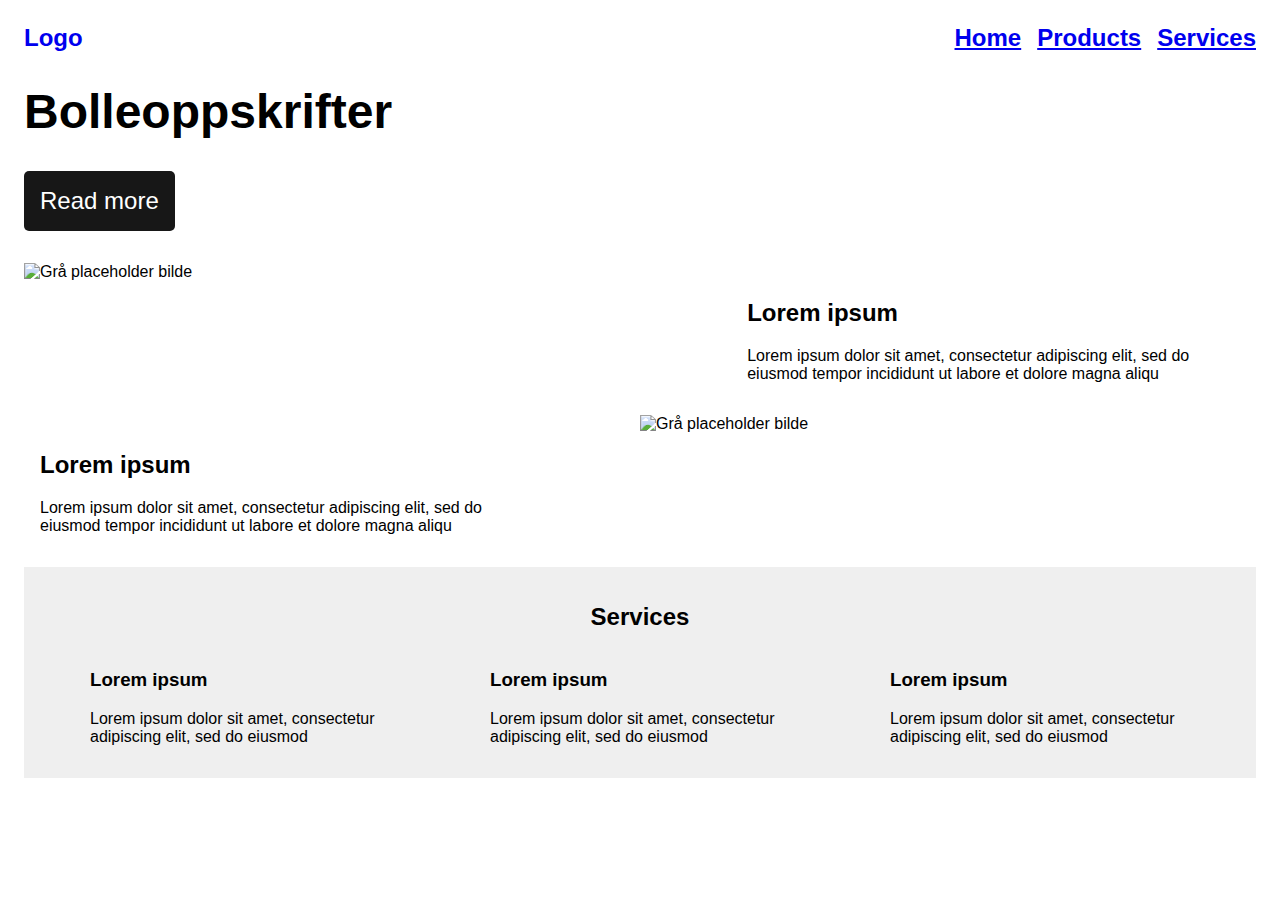
==== index.html @ d3644cf3 "start" ====
<!DOCTYPE html>
<html lang="en">
<head>
    <meta charset="UTF-8">
    <meta name="viewport" content="width=device-width, initial-scale=1.0">
    <!-- Inkluderer en stilark for normalisering for å sikre at nettstedet ser likt ut på alle nettlesere -->
    <link rel="stylesheet" href="https://necolas.github.io/normalize.css/8.0.1/normalize.css" type="text/css">
    <!-- Inkluderer ikon-stiler for ikoner fra FontAwesome -->
    <link href="css/font/css/fontawesome.css" rel="stylesheet">
    <link href="css/font/css/brands.css" rel="stylesheet">
    <link href="css/font/css/solid.css" rel="stylesheet">
    <!-- Inkluderer nettstedets egen stilark -->
    <link rel="stylesheet" href="css/style.css" type="text/css">
    <title>Bolleoppskrifter</title>
</head>
<body>
    <!-- Hovedbeholderen for nettstedet -->
    <div id="grid-container">
        <header>
            <nav>
                <a href="#" id="logo">Logo</a>
                <div>
                    <!-- Ikon for søkefunksjonen -->
                    <i class="fa-solid fa-magnifying-glass"></i>
                    <!-- Ikon for navigasjonsmenyen på små skjermer -->
                    <i id="ham" class="fa-solid fa-bars"></i>
                </div>
                <ul class="navbar">
                    <!-- Navigasjonsmeny med lenker -->
                    <li><a href="#">Home</a></li>
                    <li><a href="products.html">Products</a></li>
                    <li><a href="#services">Services</a></li>
                </ul>
            </nav>
            
            <section>
                <h1>Bolleoppskrifter</h1>
                <!-- Knapp for å lese mer (for eksempel om bolleoppskrifter) -->
                <a href="#" class="black-btn">Read more</a>
            </section>
        </header>
        <main>
            <!-- Seksjon 1 med en overskrift og en beskrivelse -->
            <section class="flex-section">
                <img src="https://placehold.co/600x400" alt="Grå placeholder bilde">
                <section>
                    <h2>Lorem ipsum</h2>
                    <p>Lorem ipsum dolor sit amet, consectetur adipiscing elit, sed do eiusmod tempor incididunt ut labore et dolore magna aliqu</p>
                </section>    
            </section>
            <!-- Seksjon 2 med en overskrift og en beskrivelse (denne er høyrejustert) -->
            <section class="flex-section right">
                <img src="https://placehold.co/600x400" alt="Grå placeholder bilde">
                <section>
                    <h2>Lorem ipsum</h2>
                    <p>Lorem ipsum dolor sit amet, consectetur adipiscing elit, sed do eiusmod tempor incididunt ut labore et dolore magna aliqu</p>
                </section>
            </section>
            <!-- Seksjon 3 for tjenester med flere artikler -->
            <section id="services">
                <h2>Services</h2>
                <article>
                    <h3>Lorem ipsum</h3>
                    <p>Lorem ipsum dolor sit amet, consectetur adipiscing elit, sed do eiusmod</p>
                </article>
                <article>
                    <h3>Lorem ipsum</h3>
                    <p>Lorem ipsum dolor sit amet, consectetur adipiscing elit, sed do eiusmod</p>
                </article>
                <article>
                    <h3>Lorem ipsum</h3>
                    <p>Lorem ipsum dolor sit amet, consectetur adipiscing elit, sed do eiusmod</p>
                </article>
            </section>
        </main>
        <footer>
        </footer>
    </div>
</body>
</html>
---- css/style.css ----
/* Setter standard skrifttype for hele nettsiden */
body {
    font-family: Arial, Helvetica, sans-serif;
}

/* Definerer et grid-container som inneholder header, main og footer */
#grid-container {
    display: grid;
    grid-template-areas: "header" "main" "footer";
}

/* Legger til litt padding til header, main og footer for mellomrom */
header, main, footer {
    padding: 1rem;
}

/* Styler header-seksjonen */
header {
    font-size: 1.5rem;
    font-weight: 600;
    grid-area: header;
}

/* Gjør navigasjonselementene i header til flexbokser som er justert mellomrom og til høyre */
header nav {
    display: flex;
    justify-content: space-between;
    position: relative;
}

/* Gjør logo-lenken uten understrek */
#logo {
    text-decoration: none;
}

/* Skjuler standard navigasjonsmeny */
.navbar {
    display: none;
}

/* Styler responsiv navigasjonsmeny */
.responsive {
    display: flex;
    flex-direction: column;
    position: absolute;
    background-color: #242424;
    margin: 0;
    padding: 0;
    top: 40px;
    width: 100%;
    list-style: none;
}

.responsive a {
    color: #fff;
    display: inline-block;
    padding: 1rem;
    text-decoration: none;
}

/* Styler en svart knapp */
.black-btn {
    display: inline-block;
    padding: 1rem;
    text-decoration: none;
    background-color: #171717;
    color: #fff;
    border-radius: 5px;
    font-weight: 400;
}

/* Styler main-seksjonen i gridet */
main {
    grid-area: main;
}

/* Setter bredden til bilder inni main-seksjonen til 100% */
main section img {
    width: 100%;
}

/* Styler footer-seksjonen i gridet */
footer {
    grid-area: footer;
}

/* Styler tjeneste-seksjonen med flexbokser og bakgrunnsfarge */
#services {
    display: flex;
    flex-direction: row;
    flex-wrap: wrap;
    background-color: #efefef;
    padding: 1rem;
    justify-content: space-around;
}

#services h2 {
    width: 100%;
    text-align: center;
}

#services article {
    max-width: 300px;
    width: 100%;
    min-width: 200px;
}

/* Mediestørrelsesregel for skjermer som er bredere enn 600px */
@media only screen and (min-width: 600px) {
    /* Endrer grid-malen for bredere skjermer */
    #grid-container {
        grid-template-areas: "header header header" "main main main" "footer footer footer";
    }

    /* Viser den skjulte navigasjonsmenyen og skjuler menyikoner */
    .navbar {
        display: flex;
        flex-direction: row;
        gap: 1rem;
        list-style: none;
        margin: 0;
    }

    /* Skjuler menyikoner i header */
    #ham, .fa-magnifying-glass {
        display: none;
    }

    /* Gjør flex-seksjoner som viser bilder og tekst ved siden av hverandre med mellomrom */
    .flex-section {
        display: flex;
        flex-direction: row;
        justify-content: space-between;
    }

    /* Reduserer bildenes bredde til 50% i flex-seksjoner */
    .flex-section img {
        width: 50%;
    }

    /* Legger til litt mellomrom og justering i flex-seksjoner */
    .flex-section section {
        padding: 1rem;
        width: 40%;
        align-self: center;
    }

    /* Endrer rekkefølgen av bilde og tekst i høyrejusterte seksjoner */
    .right img {
        order: 1;
    }
}
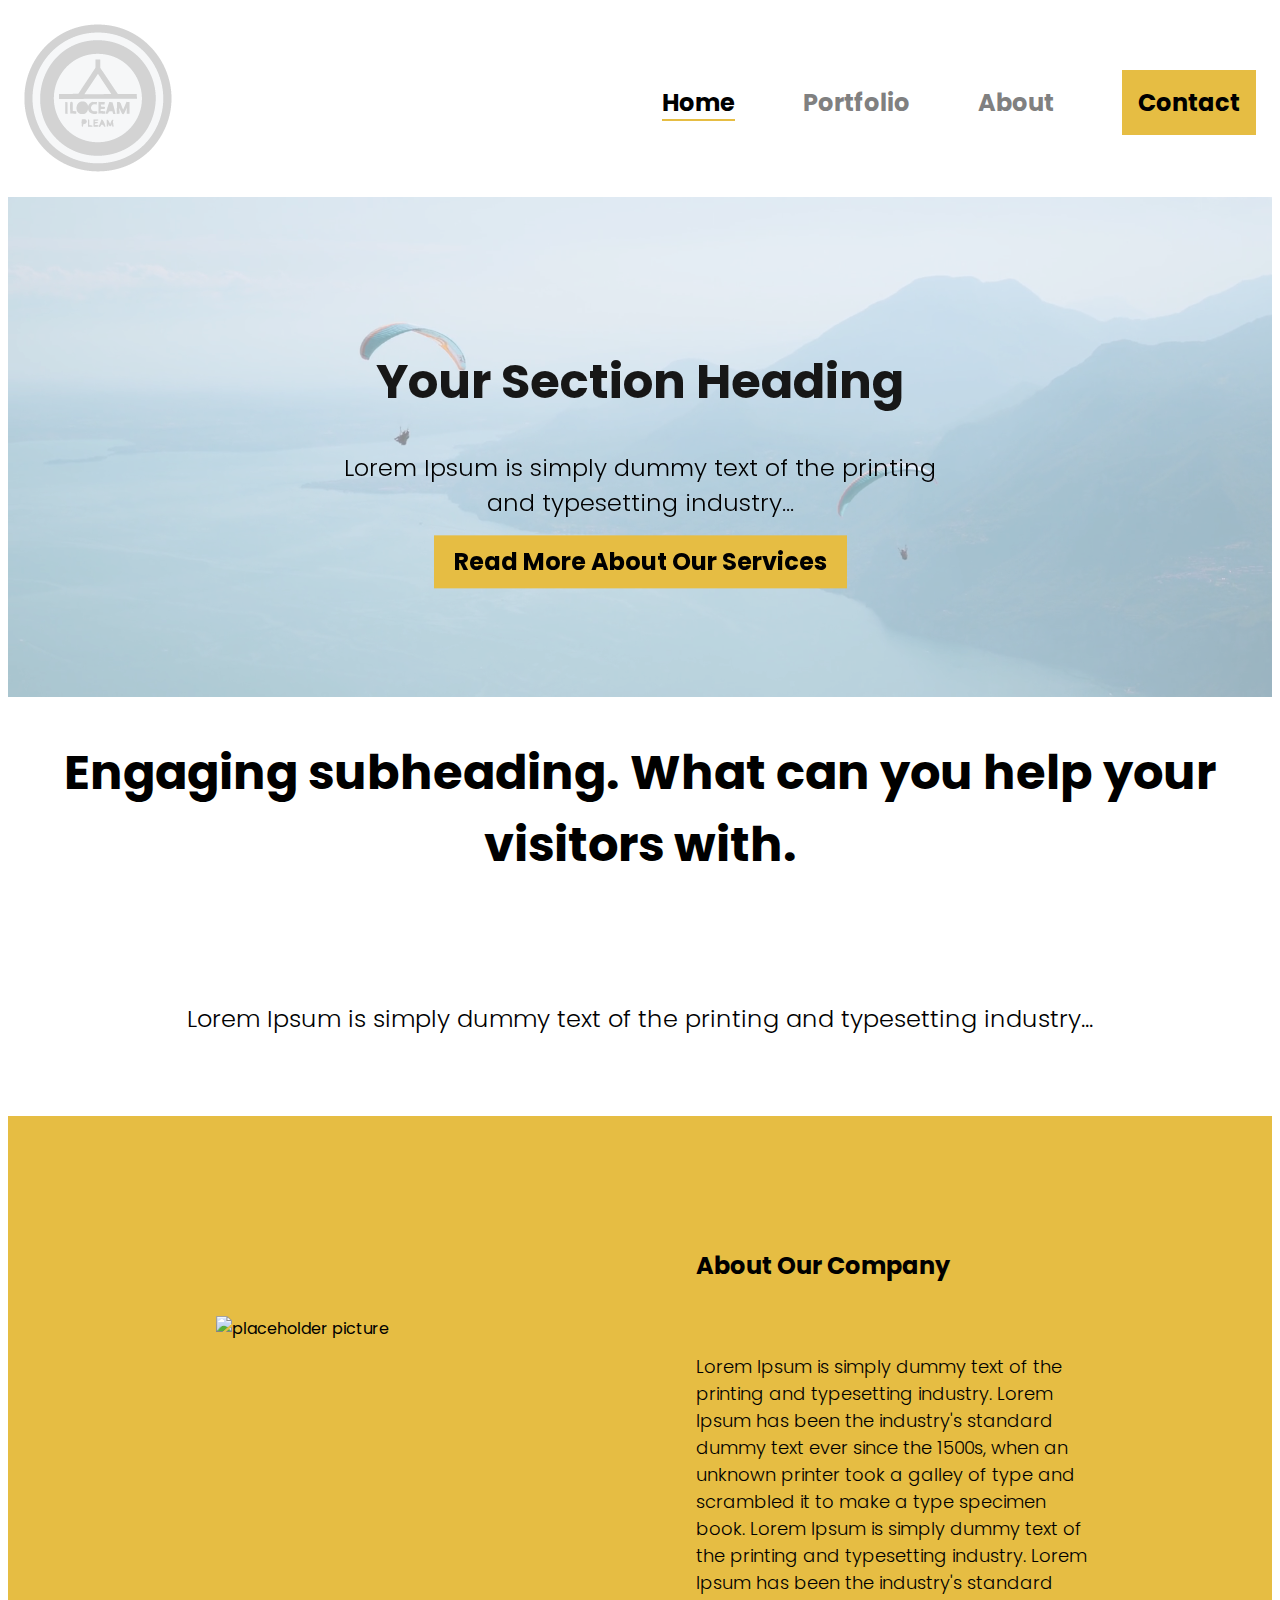
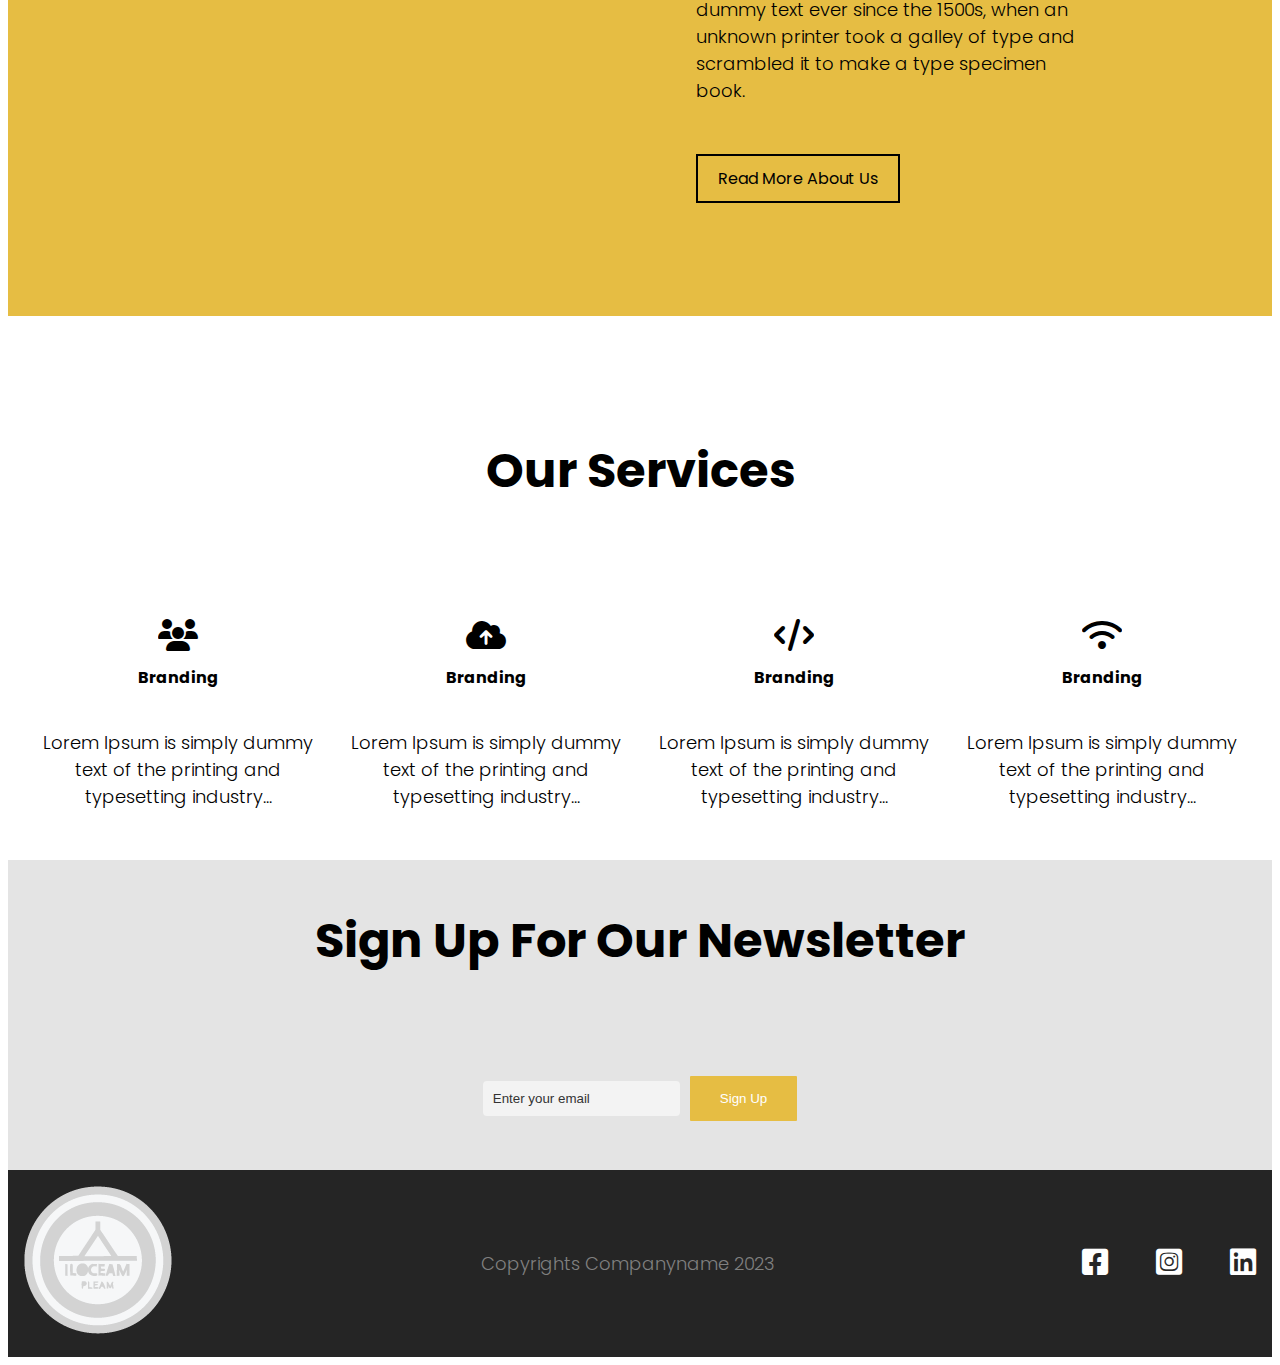
==== commit d7dbdb1b: "Ferdig" ====
--- a/index.html
+++ b/index.html
@@ -1,80 +1,145 @@
 <!DOCTYPE html>
 <html lang="en">
-<head>
-    <meta charset="UTF-8">
-    <meta name="viewport" content="width=device-width, initial-scale=1.0">
-    <!-- Inkluderer en stilark for normalisering for å sikre at nettstedet ser likt ut på alle nettlesere -->
-    <link rel="stylesheet" href="https://necolas.github.io/normalize.css/8.0.1/normalize.css" type="text/css">
-    <!-- Inkluderer ikon-stiler for ikoner fra FontAwesome -->
-    <link href="css/font/css/fontawesome.css" rel="stylesheet">
-    <link href="css/font/css/brands.css" rel="stylesheet">
-    <link href="css/font/css/solid.css" rel="stylesheet">
-    <!-- Inkluderer nettstedets egen stilark -->
-    <link rel="stylesheet" href="css/style.css" type="text/css">
-    <title>Bolleoppskrifter</title>
-</head>
+    <head>
+        <meta charset="UTF-8">
+        <meta name="viewport" content="width=device-width, initial-scale=1.0">
+        <meta property="og:title" content="Company Home" />
+        <meta property="og:type" content="website" />
+        <meta property="og:image" content="https://placehold.co/400x400" />
+        <meta property="og:description" content="Home site for Company" />
+        <meta name="description" content="This is the home site for the company">
+        <link rel="stylesheet" href="https://fonts.googleapis.com/css?family=Poppins">
+        <link rel="stylesheet" href="https://necolas.github.io/normalize.css/8.0.1/normalize.css" type="text/css">
+        <link rel="icon" type="image/x-icon" href="img/boom.png">
+        <link href="css/font/fontawesome-free-6.4.2-web/css/fontawesome.css" rel="stylesheet">
+        <link href="css/font/fontawesome-free-6.4.2-web/css/brands.css" rel="stylesheet">
+        <link href="css/font/fontawesome-free-6.4.2-web/css/solid.css" rel="stylesheet">
+        <link rel="stylesheet" href="css/style.css" type="text/css">
+        <title>Company Home</title>
+    </head>
 <body>
-    <!-- Hovedbeholderen for nettstedet -->
-    <div id="grid-container">
-        <header>
+    <div itemscope itemtype="http://schema.org/Organization" id="grid-container">
+        <!--Microdata-->
+        <meta itemprop="name" content="Company Name">
+        <link itemprop="url" href="index.html">
+        <header id="top">
             <nav>
-                <a href="#" id="logo">Logo</a>
-                <div>
-                    <!-- Ikon for søkefunksjonen -->
-                    <i class="fa-solid fa-magnifying-glass"></i>
-                    <!-- Ikon for navigasjonsmenyen på små skjermer -->
-                    <i id="ham" class="fa-solid fa-bars"></i>
-                </div>
+                <!--Dette er innhold, ikke pynt-->
+                <a href="index.html" class="logo" itemprop="logo" title="Company Logo"><img src="img/logo1.png" alt="Company Logo"></a>
                 <ul class="navbar">
-                    <!-- Navigasjonsmeny med lenker -->
-                    <li><a href="#">Home</a></li>
-                    <li><a href="products.html">Products</a></li>
-                    <li><a href="#services">Services</a></li>
+                    <li class="selected"><a href="index.html">Home</a></li>
+                    <li><a href="products.html">Portfolio</a></li>
+                    <li><a href="about.html">About</a></li>
+                    <li class="contact"><a href="about.html#contact-container">Contact</a></li>
                 </ul>
             </nav>
-            
-            <section>
-                <h1>Bolleoppskrifter</h1>
-                <!-- Knapp for å lese mer (for eksempel om bolleoppskrifter) -->
-                <a href="#" class="black-btn">Read more</a>
+            <!-- Hovedbeholderen for nettstedet -->
+            <div title="video section" tabindex="0" class="video-section">
+                <video autoplay loop muted>
+                    <source src="img/mountains.mp4" type="video/mp4">
+                    Your browser does not support HTML5 video.
+                </video>
+                <div class="section-content">
+                    <!--Dette er innhold, ikke pynt-->
+                    <h1 tabindex="0">Your Section Heading</h1>
+                    <p tabindex="0">Lorem Ipsum is simply dummy text of the printing and typesetting industry...</p>
+                    <a href="#brandingsection" class="read-more-button" title="Read more about our services">Read More About Our Services</a>
+                </div>
+            </div>
+            <section title="video section" tabindex="0" class="video-sectionmobile">
+                <!-- Bildet fra https://wallpaperswide.com/apple_iphone_13-wallpapers.html -->
+                <img tabindex="0" src="img/apple_iphone_13-wallpaper-3440x1440.jpg" alt="iphone photo">
+                <section class="section-content">
+                    <!--Dette er innhold, ikke pynt-->
+                    <h1 tabindex="0">Your Section Heading</h1>
+                    <p tabindex="0">Lorem Ipsum is simply dummy text of the printing and typesetting industry...</p>
+                    <a href="#brandingsection" class="read-more-button" title="Read more about our services">Read More About Our Services</a>
+                </section>
             </section>
         </header>
         <main>
-            <!-- Seksjon 1 med en overskrift og en beskrivelse -->
-            <section class="flex-section">
-                <img src="https://placehold.co/600x400" alt="Grå placeholder bilde">
-                <section>
-                    <h2>Lorem ipsum</h2>
-                    <p>Lorem ipsum dolor sit amet, consectetur adipiscing elit, sed do eiusmod tempor incididunt ut labore et dolore magna aliqu</p>
-                </section>    
-            </section>
-            <!-- Seksjon 2 med en overskrift og en beskrivelse (denne er høyrejustert) -->
-            <section class="flex-section right">
-                <img src="https://placehold.co/600x400" alt="Grå placeholder bilde">
-                <section>
-                    <h2>Lorem ipsum</h2>
-                    <p>Lorem ipsum dolor sit amet, consectetur adipiscing elit, sed do eiusmod tempor incididunt ut labore et dolore magna aliqu</p>
-                </section>
-            </section>
-            <!-- Seksjon 3 for tjenester med flere artikler -->
-            <section id="services">
-                <h2>Services</h2>
-                <article>
-                    <h3>Lorem ipsum</h3>
-                    <p>Lorem ipsum dolor sit amet, consectetur adipiscing elit, sed do eiusmod</p>
-                </article>
-                <article>
-                    <h3>Lorem ipsum</h3>
-                    <p>Lorem ipsum dolor sit amet, consectetur adipiscing elit, sed do eiusmod</p>
-                </article>
-                <article>
-                    <h3>Lorem ipsum</h3>
-                    <p>Lorem ipsum dolor sit amet, consectetur adipiscing elit, sed do eiusmod</p>
+            <section class="h2">    
+                <article class="h2">
+                    <!--Dette er innhold, ikke pynt-->
+                    <h2 tabindex="0">Engaging subheading. What can you help your visitors with.</h2>
+                    <p tabindex="0">Lorem Ipsum is simply dummy text of the printing and typesetting industry...</p> 
                 </article>
             </section>
+            <section class="about">
+                <!--Dette er innhold, ikke pynt-->
+                <img tabindex="0" class="imageplaceholder" height="400" width="400" src="https://placehold.co/400x400" alt="placeholder picture">
+                <article class="about-text">
+                    <h2 tabindex="0">About Our Company</h2>
+                    <p tabindex="0">Lorem Ipsum is simply dummy text of the printing and typesetting industry. Lorem Ipsum has been the industry's standard dummy text ever since the 1500s, when an unknown printer took a galley of type and scrambled it to make a type specimen book. Lorem Ipsum is simply dummy text of the printing and typesetting industry. Lorem Ipsum has been the industry's standard dummy text ever since the 1500s, when an unknown printer took a galley of type and scrambled it to make a type specimen book.</p>
+                    <a href="about.html#contact-container" class="outline-button" title="Read more about us">Read More About Us</a>
+                </article>
+            </section>
+            <!--Dette er innhold, ikke pynt-->
+            <h2 id="our-services" tabindex="0">Our Services</h2>
+            <section id="brandingsection">
+                <article class="branding2">
+                    <!--Dette er innhold, ikke pynt-->
+                    <i id="icon1" class="fa-solid fa-users"></i>
+                    <h4 tabindex="0">Branding</h4>
+                    <p tabindex="0">Lorem Ipsum is simply dummy text of the printing and typesetting industry...</p>
+                </article>
+                <article class="branding2">
+                    <!--Dette er innhold, ikke pynt-->
+                    <i id="icon2" class="fa-solid fa-cloud-arrow-up"></i>
+                    <h4 tabindex="0">Branding</h4>
+                    <p tabindex="0">Lorem Ipsum is simply dummy text of the printing and typesetting industry...</p>
+                </article>
+                <article class="branding2">
+                    <!--Dette er innhold, ikke pynt-->
+                    <i id="icon3" class="fa-solid fa-code"></i>
+                    <h4 tabindex="0">Branding</h4>
+                    <p tabindex="0">Lorem Ipsum is simply dummy text of the printing and typesetting industry...</p>
+                </article>
+                <article class="branding2">
+                    <!--Dette er innhold, ikke pynt-->
+                    <i id="icon4" class="fa-solid fa-wifi"></i>
+                    <h4 tabindex="0">Branding</h4>
+                    <p tabindex="0">Lorem Ipsum is simply dummy text of the printing and typesetting industry...</p>
+                </article>
+            </section>
+            <section class="newsletter">
+                <!--Dette er innhold, ikke pynt-->
+                <h2 id="newsletter1" tabindex="0">Sign Up For Our Newsletter</h2>
+                <div class="newsletter-signup">
+                    <!--Dette er innhold og pynt-->
+                    <input tabindex="0" title="Enter email" type="email" id="email" name="email" placeholder="Enter your email" aria-label="Enter email for newsletter">
+                    <button tabindex="0" type="submit">Sign Up</button>
+                </div>
+            </section>                
         </main>
         <footer>
+            <!--Dette er innhold, ikke pynt-->
+            <a href="index.html" class="logo" title="Company Logo"><img src="img/logo1.png" alt="Company Logo"></a>
+            <p class="footertext2" tabindex="0">Copyrights Companyname 2023</p>
+            <span class="footericons2">
+                <a title="facebook logo" aria-label="Our facebook" href="https://www.facebook.com"><i class="fa-brands fa-square-facebook"></i></a>
+                <a title="Instagram logo" aria-label="Our instagram" href="https://www.instagram.com"><i class="fa-brands fa-square-instagram"></i></a>
+                <a title="Linkedin logo" aria-label="Our linked in" href="https://www.linkedin.com"><i class="fa-brands fa-linkedin"></i></a>
+            </span>
         </footer>
     </div>
+    <!--Back to top button-->
+    <a href="#top" id="back-to-top" title="Back to the top of website" aria-label="Back to top">Back to top</a>
+    <!--Dette er script fra chat gpt for back to top button-->
+    <script>
+        var backToTopButton = document.getElementById('back-to-top');
+        window.addEventListener('scroll', function() {
+            if (window.scrollY > 100) {
+                backToTopButton.style.visibility = 'visible';
+                backToTopButton.style.opacity = '1';
+            } else {
+                backToTopButton.style.opacity = '0';
+                backToTopButton.style.visibility = 'hidden';
+            }
+        });
+        function scrollToTop() {
+            window.scrollTo({ top: 0, behavior: 'smooth' });
+        }
+    </script>
 </body>
 </html>--- a/css/font/fontawesome-free-6.4.2-web/css/brands.css
+++ b/css/font/fontawesome-free-6.4.2-web/css/brands.css
@@ -0,0 +1,1537 @@
+/*!
+ * Font Awesome Free 6.4.2 by @fontawesome - https://fontawesome.com
+ * License - https://fontawesome.com/license/free (Icons: CC BY 4.0, Fonts: SIL OFL 1.1, Code: MIT License)
+ * Copyright 2023 Fonticons, Inc.
+ */
+:root, :host {
+  --fa-style-family-brands: 'Font Awesome 6 Brands';
+  --fa-font-brands: normal 400 1em/1 'Font Awesome 6 Brands'; }
+
+@font-face {
+  font-family: 'Font Awesome 6 Brands';
+  font-style: normal;
+  font-weight: 400;
+  font-display: block;
+  src: url("../webfonts/fa-brands-400.woff2") format("woff2"), url("../webfonts/fa-brands-400.ttf") format("truetype"); }
+
+.fab,
+.fa-brands {
+  font-weight: 400; }
+
+.fa-monero:before {
+  content: "\f3d0"; }
+
+.fa-hooli:before {
+  content: "\f427"; }
+
+.fa-yelp:before {
+  content: "\f1e9"; }
+
+.fa-cc-visa:before {
+  content: "\f1f0"; }
+
+.fa-lastfm:before {
+  content: "\f202"; }
+
+.fa-shopware:before {
+  content: "\f5b5"; }
+
+.fa-creative-commons-nc:before {
+  content: "\f4e8"; }
+
+.fa-aws:before {
+  content: "\f375"; }
+
+.fa-redhat:before {
+  content: "\f7bc"; }
+
+.fa-yoast:before {
+  content: "\f2b1"; }
+
+.fa-cloudflare:before {
+  content: "\e07d"; }
+
+.fa-ups:before {
+  content: "\f7e0"; }
+
+.fa-wpexplorer:before {
+  content: "\f2de"; }
+
+.fa-dyalog:before {
+  content: "\f399"; }
+
+.fa-bity:before {
+  content: "\f37a"; }
+
+.fa-stackpath:before {
+  content: "\f842"; }
+
+.fa-buysellads:before {
+  content: "\f20d"; }
+
+.fa-first-order:before {
+  content: "\f2b0"; }
+
+.fa-modx:before {
+  content: "\f285"; }
+
+.fa-guilded:before {
+  content: "\e07e"; }
+
+.fa-vnv:before {
+  content: "\f40b"; }
+
+.fa-square-js:before {
+  content: "\f3b9"; }
+
+.fa-js-square:before {
+  content: "\f3b9"; }
+
+.fa-microsoft:before {
+  content: "\f3ca"; }
+
+.fa-qq:before {
+  content: "\f1d6"; }
+
+.fa-orcid:before {
+  content: "\f8d2"; }
+
+.fa-java:before {
+  content: "\f4e4"; }
+
+.fa-invision:before {
+  content: "\f7b0"; }
+
+.fa-creative-commons-pd-alt:before {
+  content: "\f4ed"; }
+
+.fa-centercode:before {
+  content: "\f380"; }
+
+.fa-glide-g:before {
+  content: "\f2a6"; }
+
+.fa-drupal:before {
+  content: "\f1a9"; }
+
+.fa-hire-a-helper:before {
+  content: "\f3b0"; }
+
+.fa-creative-commons-by:before {
+  content: "\f4e7"; }
+
+.fa-unity:before {
+  content: "\e049"; }
+
+.fa-whmcs:before {
+  content: "\f40d"; }
+
+.fa-rocketchat:before {
+  content: "\f3e8"; }
+
+.fa-vk:before {
+  content: "\f189"; }
+
+.fa-untappd:before {
+  content: "\f405"; }
+
+.fa-mailchimp:before {
+  content: "\f59e"; }
+
+.fa-css3-alt:before {
+  content: "\f38b"; }
+
+.fa-square-reddit:before {
+  content: "\f1a2"; }
+
+.fa-reddit-square:before {
+  content: "\f1a2"; }
+
+.fa-vimeo-v:before {
+  content: "\f27d"; }
+
+.fa-contao:before {
+  content: "\f26d"; }
+
+.fa-square-font-awesome:before {
+  content: "\e5ad"; }
+
+.fa-deskpro:before {
+  content: "\f38f"; }
+
+.fa-sistrix:before {
+  content: "\f3ee"; }
+
+.fa-square-instagram:before {
+  content: "\e055"; }
+
+.fa-instagram-square:before {
+  content: "\e055"; }
+
+.fa-battle-net:before {
+  content: "\f835"; }
+
+.fa-the-red-yeti:before {
+  content: "\f69d"; }
+
+.fa-square-hacker-news:before {
+  content: "\f3af"; }
+
+.fa-hacker-news-square:before {
+  content: "\f3af"; }
+
+.fa-edge:before {
+  content: "\f282"; }
+
+.fa-threads:before {
+  content: "\e618"; }
+
+.fa-napster:before {
+  content: "\f3d2"; }
+
+.fa-square-snapchat:before {
+  content: "\f2ad"; }
+
+.fa-snapchat-square:before {
+  content: "\f2ad"; }
+
+.fa-google-plus-g:before {
+  content: "\f0d5"; }
+
+.fa-artstation:before {
+  content: "\f77a"; }
+
+.fa-markdown:before {
+  content: "\f60f"; }
+
+.fa-sourcetree:before {
+  content: "\f7d3"; }
+
+.fa-google-plus:before {
+  content: "\f2b3"; }
+
+.fa-diaspora:before {
+  content: "\f791"; }
+
+.fa-foursquare:before {
+  content: "\f180"; }
+
+.fa-stack-overflow:before {
+  content: "\f16c"; }
+
+.fa-github-alt:before {
+  content: "\f113"; }
+
+.fa-phoenix-squadron:before {
+  content: "\f511"; }
+
+.fa-pagelines:before {
+  content: "\f18c"; }
+
+.fa-algolia:before {
+  content: "\f36c"; }
+
+.fa-red-river:before {
+  content: "\f3e3"; }
+
+.fa-creative-commons-sa:before {
+  content: "\f4ef"; }
+
+.fa-safari:before {
+  content: "\f267"; }
+
+.fa-google:before {
+  content: "\f1a0"; }
+
+.fa-square-font-awesome-stroke:before {
+  content: "\f35c"; }
+
+.fa-font-awesome-alt:before {
+  content: "\f35c"; }
+
+.fa-atlassian:before {
+  content: "\f77b"; }
+
+.fa-linkedin-in:before {
+  content: "\f0e1"; }
+
+.fa-digital-ocean:before {
+  content: "\f391"; }
+
+.fa-nimblr:before {
+  content: "\f5a8"; }
+
+.fa-chromecast:before {
+  content: "\f838"; }
+
+.fa-evernote:before {
+  content: "\f839"; }
+
+.fa-hacker-news:before {
+  content: "\f1d4"; }
+
+.fa-creative-commons-sampling:before {
+  content: "\f4f0"; }
+
+.fa-adversal:before {
+  content: "\f36a"; }
+
+.fa-creative-commons:before {
+  content: "\f25e"; }
+
+.fa-watchman-monitoring:before {
+  content: "\e087"; }
+
+.fa-fonticons:before {
+  content: "\f280"; }
+
+.fa-weixin:before {
+  content: "\f1d7"; }
+
+.fa-shirtsinbulk:before {
+  content: "\f214"; }
+
+.fa-codepen:before {
+  content: "\f1cb"; }
+
+.fa-git-alt:before {
+  content: "\f841"; }
+
+.fa-lyft:before {
+  content: "\f3c3"; }
+
+.fa-rev:before {
+  content: "\f5b2"; }
+
+.fa-windows:before {
+  content: "\f17a"; }
+
+.fa-wizards-of-the-coast:before {
+  content: "\f730"; }
+
+.fa-square-viadeo:before {
+  content: "\f2aa"; }
+
+.fa-viadeo-square:before {
+  content: "\f2aa"; }
+
+.fa-meetup:before {
+  content: "\f2e0"; }
+
+.fa-centos:before {
+  content: "\f789"; }
+
+.fa-adn:before {
+  content: "\f170"; }
+
+.fa-cloudsmith:before {
+  content: "\f384"; }
+
+.fa-pied-piper-alt:before {
+  content: "\f1a8"; }
+
+.fa-square-dribbble:before {
+  content: "\f397"; }
+
+.fa-dribbble-square:before {
+  content: "\f397"; }
+
+.fa-codiepie:before {
+  content: "\f284"; }
+
+.fa-node:before {
+  content: "\f419"; }
+
+.fa-mix:before {
+  content: "\f3cb"; }
+
+.fa-steam:before {
+  content: "\f1b6"; }
+
+.fa-cc-apple-pay:before {
+  content: "\f416"; }
+
+.fa-scribd:before {
+  content: "\f28a"; }
+
+.fa-debian:before {
+  content: "\e60b"; }
+
+.fa-openid:before {
+  content: "\f19b"; }
+
+.fa-instalod:before {
+  content: "\e081"; }
+
+.fa-expeditedssl:before {
+  content: "\f23e"; }
+
+.fa-sellcast:before {
+  content: "\f2da"; }
+
+.fa-square-twitter:before {
+  content: "\f081"; }
+
+.fa-twitter-square:before {
+  content: "\f081"; }
+
+.fa-r-project:before {
+  content: "\f4f7"; }
+
+.fa-delicious:before {
+  content: "\f1a5"; }
+
+.fa-freebsd:before {
+  content: "\f3a4"; }
+
+.fa-vuejs:before {
+  content: "\f41f"; }
+
+.fa-accusoft:before {
+  content: "\f369"; }
+
+.fa-ioxhost:before {
+  content: "\f208"; }
+
+.fa-fonticons-fi:before {
+  content: "\f3a2"; }
+
+.fa-app-store:before {
+  content: "\f36f"; }
+
+.fa-cc-mastercard:before {
+  content: "\f1f1"; }
+
+.fa-itunes-note:before {
+  content: "\f3b5"; }
+
+.fa-golang:before {
+  content: "\e40f"; }
+
+.fa-kickstarter:before {
+  content: "\f3bb"; }
+
+.fa-grav:before {
+  content: "\f2d6"; }
+
+.fa-weibo:before {
+  content: "\f18a"; }
+
+.fa-uncharted:before {
+  content: "\e084"; }
+
+.fa-firstdraft:before {
+  content: "\f3a1"; }
+
+.fa-square-youtube:before {
+  content: "\f431"; }
+
+.fa-youtube-square:before {
+  content: "\f431"; }
+
+.fa-wikipedia-w:before {
+  content: "\f266"; }
+
+.fa-wpressr:before {
+  content: "\f3e4"; }
+
+.fa-rendact:before {
+  content: "\f3e4"; }
+
+.fa-angellist:before {
+  content: "\f209"; }
+
+.fa-galactic-republic:before {
+  content: "\f50c"; }
+
+.fa-nfc-directional:before {
+  content: "\e530"; }
+
+.fa-skype:before {
+  content: "\f17e"; }
+
+.fa-joget:before {
+  content: "\f3b7"; }
+
+.fa-fedora:before {
+  content: "\f798"; }
+
+.fa-stripe-s:before {
+  content: "\f42a"; }
+
+.fa-meta:before {
+  content: "\e49b"; }
+
+.fa-laravel:before {
+  content: "\f3bd"; }
+
+.fa-hotjar:before {
+  content: "\f3b1"; }
+
+.fa-bluetooth-b:before {
+  content: "\f294"; }
+
+.fa-sticker-mule:before {
+  content: "\f3f7"; }
+
+.fa-creative-commons-zero:before {
+  content: "\f4f3"; }
+
+.fa-hips:before {
+  content: "\f452"; }
+
+.fa-behance:before {
+  content: "\f1b4"; }
+
+.fa-reddit:before {
+  content: "\f1a1"; }
+
+.fa-discord:before {
+  content: "\f392"; }
+
+.fa-chrome:before {
+  content: "\f268"; }
+
+.fa-app-store-ios:before {
+  content: "\f370"; }
+
+.fa-cc-discover:before {
+  content: "\f1f2"; }
+
+.fa-wpbeginner:before {
+  content: "\f297"; }
+
+.fa-confluence:before {
+  content: "\f78d"; }
+
+.fa-mdb:before {
+  content: "\f8ca"; }
+
+.fa-dochub:before {
+  content: "\f394"; }
+
+.fa-accessible-icon:before {
+  content: "\f368"; }
+
+.fa-ebay:before {
+  content: "\f4f4"; }
+
+.fa-amazon:before {
+  content: "\f270"; }
+
+.fa-unsplash:before {
+  content: "\e07c"; }
+
+.fa-yarn:before {
+  content: "\f7e3"; }
+
+.fa-square-steam:before {
+  content: "\f1b7"; }
+
+.fa-steam-square:before {
+  content: "\f1b7"; }
+
+.fa-500px:before {
+  content: "\f26e"; }
+
+.fa-square-vimeo:before {
+  content: "\f194"; }
+
+.fa-vimeo-square:before {
+  content: "\f194"; }
+
+.fa-asymmetrik:before {
+  content: "\f372"; }
+
+.fa-font-awesome:before {
+  content: "\f2b4"; }
+
+.fa-font-awesome-flag:before {
+  content: "\f2b4"; }
+
+.fa-font-awesome-logo-full:before {
+  content: "\f2b4"; }
+
+.fa-gratipay:before {
+  content: "\f184"; }
+
+.fa-apple:before {
+  content: "\f179"; }
+
+.fa-hive:before {
+  content: "\e07f"; }
+
+.fa-gitkraken:before {
+  content: "\f3a6"; }
+
+.fa-keybase:before {
+  content: "\f4f5"; }
+
+.fa-apple-pay:before {
+  content: "\f415"; }
+
+.fa-padlet:before {
+  content: "\e4a0"; }
+
+.fa-amazon-pay:before {
+  content: "\f42c"; }
+
+.fa-square-github:before {
+  content: "\f092"; }
+
+.fa-github-square:before {
+  content: "\f092"; }
+
+.fa-stumbleupon:before {
+  content: "\f1a4"; }
+
+.fa-fedex:before {
+  content: "\f797"; }
+
+.fa-phoenix-framework:before {
+  content: "\f3dc"; }
+
+.fa-shopify:before {
+  content: "\e057"; }
+
+.fa-neos:before {
+  content: "\f612"; }
+
+.fa-square-threads:before {
+  content: "\e619"; }
+
+.fa-hackerrank:before {
+  content: "\f5f7"; }
+
+.fa-researchgate:before {
+  content: "\f4f8"; }
+
+.fa-swift:before {
+  content: "\f8e1"; }
+
+.fa-angular:before {
+  content: "\f420"; }
+
+.fa-speakap:before {
+  content: "\f3f3"; }
+
+.fa-angrycreative:before {
+  content: "\f36e"; }
+
+.fa-y-combinator:before {
+  content: "\f23b"; }
+
+.fa-empire:before {
+  content: "\f1d1"; }
+
+.fa-envira:before {
+  content: "\f299"; }
+
+.fa-square-gitlab:before {
+  content: "\e5ae"; }
+
+.fa-gitlab-square:before {
+  content: "\e5ae"; }
+
+.fa-studiovinari:before {
+  content: "\f3f8"; }
+
+.fa-pied-piper:before {
+  content: "\f2ae"; }
+
+.fa-wordpress:before {
+  content: "\f19a"; }
+
+.fa-product-hunt:before {
+  content: "\f288"; }
+
+.fa-firefox:before {
+  content: "\f269"; }
+
+.fa-linode:before {
+  content: "\f2b8"; }
+
+.fa-goodreads:before {
+  content: "\f3a8"; }
+
+.fa-square-odnoklassniki:before {
+  content: "\f264"; }
+
+.fa-odnoklassniki-square:before {
+  content: "\f264"; }
+
+.fa-jsfiddle:before {
+  content: "\f1cc"; }
+
+.fa-sith:before {
+  content: "\f512"; }
+
+.fa-themeisle:before {
+  content: "\f2b2"; }
+
+.fa-page4:before {
+  content: "\f3d7"; }
+
+.fa-hashnode:before {
+  content: "\e499"; }
+
+.fa-react:before {
+  content: "\f41b"; }
+
+.fa-cc-paypal:before {
+  content: "\f1f4"; }
+
+.fa-squarespace:before {
+  content: "\f5be"; }
+
+.fa-cc-stripe:before {
+  content: "\f1f5"; }
+
+.fa-creative-commons-share:before {
+  content: "\f4f2"; }
+
+.fa-bitcoin:before {
+  content: "\f379"; }
+
+.fa-keycdn:before {
+  content: "\f3ba"; }
+
+.fa-opera:before {
+  content: "\f26a"; }
+
+.fa-itch-io:before {
+  content: "\f83a"; }
+
+.fa-umbraco:before {
+  content: "\f8e8"; }
+
+.fa-galactic-senate:before {
+  content: "\f50d"; }
+
+.fa-ubuntu:before {
+  content: "\f7df"; }
+
+.fa-draft2digital:before {
+  content: "\f396"; }
+
+.fa-stripe:before {
+  content: "\f429"; }
+
+.fa-houzz:before {
+  content: "\f27c"; }
+
+.fa-gg:before {
+  content: "\f260"; }
+
+.fa-dhl:before {
+  content: "\f790"; }
+
+.fa-square-pinterest:before {
+  content: "\f0d3"; }
+
+.fa-pinterest-square:before {
+  content: "\f0d3"; }
+
+.fa-xing:before {
+  content: "\f168"; }
+
+.fa-blackberry:before {
+  content: "\f37b"; }
+
+.fa-creative-commons-pd:before {
+  content: "\f4ec"; }
+
+.fa-playstation:before {
+  content: "\f3df"; }
+
+.fa-quinscape:before {
+  content: "\f459"; }
+
+.fa-less:before {
+  content: "\f41d"; }
+
+.fa-blogger-b:before {
+  content: "\f37d"; }
+
+.fa-opencart:before {
+  content: "\f23d"; }
+
+.fa-vine:before {
+  content: "\f1ca"; }
+
+.fa-paypal:before {
+  content: "\f1ed"; }
+
+.fa-gitlab:before {
+  content: "\f296"; }
+
+.fa-typo3:before {
+  content: "\f42b"; }
+
+.fa-reddit-alien:before {
+  content: "\f281"; }
+
+.fa-yahoo:before {
+  content: "\f19e"; }
+
+.fa-dailymotion:before {
+  content: "\e052"; }
+
+.fa-affiliatetheme:before {
+  content: "\f36b"; }
+
+.fa-pied-piper-pp:before {
+  content: "\f1a7"; }
+
+.fa-bootstrap:before {
+  content: "\f836"; }
+
+.fa-odnoklassniki:before {
+  content: "\f263"; }
+
+.fa-nfc-symbol:before {
+  content: "\e531"; }
+
+.fa-ethereum:before {
+  content: "\f42e"; }
+
+.fa-speaker-deck:before {
+  content: "\f83c"; }
+
+.fa-creative-commons-nc-eu:before {
+  content: "\f4e9"; }
+
+.fa-patreon:before {
+  content: "\f3d9"; }
+
+.fa-avianex:before {
+  content: "\f374"; }
+
+.fa-ello:before {
+  content: "\f5f1"; }
+
+.fa-gofore:before {
+  content: "\f3a7"; }
+
+.fa-bimobject:before {
+  content: "\f378"; }
+
+.fa-facebook-f:before {
+  content: "\f39e"; }
+
+.fa-square-google-plus:before {
+  content: "\f0d4"; }
+
+.fa-google-plus-square:before {
+  content: "\f0d4"; }
+
+.fa-mandalorian:before {
+  content: "\f50f"; }
+
+.fa-first-order-alt:before {
+  content: "\f50a"; }
+
+.fa-osi:before {
+  content: "\f41a"; }
+
+.fa-google-wallet:before {
+  content: "\f1ee"; }
+
+.fa-d-and-d-beyond:before {
+  content: "\f6ca"; }
+
+.fa-periscope:before {
+  content: "\f3da"; }
+
+.fa-fulcrum:before {
+  content: "\f50b"; }
+
+.fa-cloudscale:before {
+  content: "\f383"; }
+
+.fa-forumbee:before {
+  content: "\f211"; }
+
+.fa-mizuni:before {
+  content: "\f3cc"; }
+
+.fa-schlix:before {
+  content: "\f3ea"; }
+
+.fa-square-xing:before {
+  content: "\f169"; }
+
+.fa-xing-square:before {
+  content: "\f169"; }
+
+.fa-bandcamp:before {
+  content: "\f2d5"; }
+
+.fa-wpforms:before {
+  content: "\f298"; }
+
+.fa-cloudversify:before {
+  content: "\f385"; }
+
+.fa-usps:before {
+  content: "\f7e1"; }
+
+.fa-megaport:before {
+  content: "\f5a3"; }
+
+.fa-magento:before {
+  content: "\f3c4"; }
+
+.fa-spotify:before {
+  content: "\f1bc"; }
+
+.fa-optin-monster:before {
+  content: "\f23c"; }
+
+.fa-fly:before {
+  content: "\f417"; }
+
+.fa-aviato:before {
+  content: "\f421"; }
+
+.fa-itunes:before {
+  content: "\f3b4"; }
+
+.fa-cuttlefish:before {
+  content: "\f38c"; }
+
+.fa-blogger:before {
+  content: "\f37c"; }
+
+.fa-flickr:before {
+  content: "\f16e"; }
+
+.fa-viber:before {
+  content: "\f409"; }
+
+.fa-soundcloud:before {
+  content: "\f1be"; }
+
+.fa-digg:before {
+  content: "\f1a6"; }
+
+.fa-tencent-weibo:before {
+  content: "\f1d5"; }
+
+.fa-symfony:before {
+  content: "\f83d"; }
+
+.fa-maxcdn:before {
+  content: "\f136"; }
+
+.fa-etsy:before {
+  content: "\f2d7"; }
+
+.fa-facebook-messenger:before {
+  content: "\f39f"; }
+
+.fa-audible:before {
+  content: "\f373"; }
+
+.fa-think-peaks:before {
+  content: "\f731"; }
+
+.fa-bilibili:before {
+  content: "\e3d9"; }
+
+.fa-erlang:before {
+  content: "\f39d"; }
+
+.fa-x-twitter:before {
+  content: "\e61b"; }
+
+.fa-cotton-bureau:before {
+  content: "\f89e"; }
+
+.fa-dashcube:before {
+  content: "\f210"; }
+
+.fa-42-group:before {
+  content: "\e080"; }
+
+.fa-innosoft:before {
+  content: "\e080"; }
+
+.fa-stack-exchange:before {
+  content: "\f18d"; }
+
+.fa-elementor:before {
+  content: "\f430"; }
+
+.fa-square-pied-piper:before {
+  content: "\e01e"; }
+
+.fa-pied-piper-square:before {
+  content: "\e01e"; }
+
+.fa-creative-commons-nd:before {
+  content: "\f4eb"; }
+
+.fa-palfed:before {
+  content: "\f3d8"; }
+
+.fa-superpowers:before {
+  content: "\f2dd"; }
+
+.fa-resolving:before {
+  content: "\f3e7"; }
+
+.fa-xbox:before {
+  content: "\f412"; }
+
+.fa-searchengin:before {
+  content: "\f3eb"; }
+
+.fa-tiktok:before {
+  content: "\e07b"; }
+
+.fa-square-facebook:before {
+  content: "\f082"; }
+
+.fa-facebook-square:before {
+  content: "\f082"; }
+
+.fa-renren:before {
+  content: "\f18b"; }
+
+.fa-linux:before {
+  content: "\f17c"; }
+
+.fa-glide:before {
+  content: "\f2a5"; }
+
+.fa-linkedin:before {
+  content: "\f08c"; }
+
+.fa-hubspot:before {
+  content: "\f3b2"; }
+
+.fa-deploydog:before {
+  content: "\f38e"; }
+
+.fa-twitch:before {
+  content: "\f1e8"; }
+
+.fa-ravelry:before {
+  content: "\f2d9"; }
+
+.fa-mixer:before {
+  content: "\e056"; }
+
+.fa-square-lastfm:before {
+  content: "\f203"; }
+
+.fa-lastfm-square:before {
+  content: "\f203"; }
+
+.fa-vimeo:before {
+  content: "\f40a"; }
+
+.fa-mendeley:before {
+  content: "\f7b3"; }
+
+.fa-uniregistry:before {
+  content: "\f404"; }
+
+.fa-figma:before {
+  content: "\f799"; }
+
+.fa-creative-commons-remix:before {
+  content: "\f4ee"; }
+
+.fa-cc-amazon-pay:before {
+  content: "\f42d"; }
+
+.fa-dropbox:before {
+  content: "\f16b"; }
+
+.fa-instagram:before {
+  content: "\f16d"; }
+
+.fa-cmplid:before {
+  content: "\e360"; }
+
+.fa-facebook:before {
+  content: "\f09a"; }
+
+.fa-gripfire:before {
+  content: "\f3ac"; }
+
+.fa-jedi-order:before {
+  content: "\f50e"; }
+
+.fa-uikit:before {
+  content: "\f403"; }
+
+.fa-fort-awesome-alt:before {
+  content: "\f3a3"; }
+
+.fa-phabricator:before {
+  content: "\f3db"; }
+
+.fa-ussunnah:before {
+  content: "\f407"; }
+
+.fa-earlybirds:before {
+  content: "\f39a"; }
+
+.fa-trade-federation:before {
+  content: "\f513"; }
+
+.fa-autoprefixer:before {
+  content: "\f41c"; }
+
+.fa-whatsapp:before {
+  content: "\f232"; }
+
+.fa-slideshare:before {
+  content: "\f1e7"; }
+
+.fa-google-play:before {
+  content: "\f3ab"; }
+
+.fa-viadeo:before {
+  content: "\f2a9"; }
+
+.fa-line:before {
+  content: "\f3c0"; }
+
+.fa-google-drive:before {
+  content: "\f3aa"; }
+
+.fa-servicestack:before {
+  content: "\f3ec"; }
+
+.fa-simplybuilt:before {
+  content: "\f215"; }
+
+.fa-bitbucket:before {
+  content: "\f171"; }
+
+.fa-imdb:before {
+  content: "\f2d8"; }
+
+.fa-deezer:before {
+  content: "\e077"; }
+
+.fa-raspberry-pi:before {
+  content: "\f7bb"; }
+
+.fa-jira:before {
+  content: "\f7b1"; }
+
+.fa-docker:before {
+  content: "\f395"; }
+
+.fa-screenpal:before {
+  content: "\e570"; }
+
+.fa-bluetooth:before {
+  content: "\f293"; }
+
+.fa-gitter:before {
+  content: "\f426"; }
+
+.fa-d-and-d:before {
+  content: "\f38d"; }
+
+.fa-microblog:before {
+  content: "\e01a"; }
+
+.fa-cc-diners-club:before {
+  content: "\f24c"; }
+
+.fa-gg-circle:before {
+  content: "\f261"; }
+
+.fa-pied-piper-hat:before {
+  content: "\f4e5"; }
+
+.fa-kickstarter-k:before {
+  content: "\f3bc"; }
+
+.fa-yandex:before {
+  content: "\f413"; }
+
+.fa-readme:before {
+  content: "\f4d5"; }
+
+.fa-html5:before {
+  content: "\f13b"; }
+
+.fa-sellsy:before {
+  content: "\f213"; }
+
+.fa-sass:before {
+  content: "\f41e"; }
+
+.fa-wirsindhandwerk:before {
+  content: "\e2d0"; }
+
+.fa-wsh:before {
+  content: "\e2d0"; }
+
+.fa-buromobelexperte:before {
+  content: "\f37f"; }
+
+.fa-salesforce:before {
+  content: "\f83b"; }
+
+.fa-octopus-deploy:before {
+  content: "\e082"; }
+
+.fa-medapps:before {
+  content: "\f3c6"; }
+
+.fa-ns8:before {
+  content: "\f3d5"; }
+
+.fa-pinterest-p:before {
+  content: "\f231"; }
+
+.fa-apper:before {
+  content: "\f371"; }
+
+.fa-fort-awesome:before {
+  content: "\f286"; }
+
+.fa-waze:before {
+  content: "\f83f"; }
+
+.fa-cc-jcb:before {
+  content: "\f24b"; }
+
+.fa-snapchat:before {
+  content: "\f2ab"; }
+
+.fa-snapchat-ghost:before {
+  content: "\f2ab"; }
+
+.fa-fantasy-flight-games:before {
+  content: "\f6dc"; }
+
+.fa-rust:before {
+  content: "\e07a"; }
+
+.fa-wix:before {
+  content: "\f5cf"; }
+
+.fa-square-behance:before {
+  content: "\f1b5"; }
+
+.fa-behance-square:before {
+  content: "\f1b5"; }
+
+.fa-supple:before {
+  content: "\f3f9"; }
+
+.fa-rebel:before {
+  content: "\f1d0"; }
+
+.fa-css3:before {
+  content: "\f13c"; }
+
+.fa-staylinked:before {
+  content: "\f3f5"; }
+
+.fa-kaggle:before {
+  content: "\f5fa"; }
+
+.fa-space-awesome:before {
+  content: "\e5ac"; }
+
+.fa-deviantart:before {
+  content: "\f1bd"; }
+
+.fa-cpanel:before {
+  content: "\f388"; }
+
+.fa-goodreads-g:before {
+  content: "\f3a9"; }
+
+.fa-square-git:before {
+  content: "\f1d2"; }
+
+.fa-git-square:before {
+  content: "\f1d2"; }
+
+.fa-square-tumblr:before {
+  content: "\f174"; }
+
+.fa-tumblr-square:before {
+  content: "\f174"; }
+
+.fa-trello:before {
+  content: "\f181"; }
+
+.fa-creative-commons-nc-jp:before {
+  content: "\f4ea"; }
+
+.fa-get-pocket:before {
+  content: "\f265"; }
+
+.fa-perbyte:before {
+  content: "\e083"; }
+
+.fa-grunt:before {
+  content: "\f3ad"; }
+
+.fa-weebly:before {
+  content: "\f5cc"; }
+
+.fa-connectdevelop:before {
+  content: "\f20e"; }
+
+.fa-leanpub:before {
+  content: "\f212"; }
+
+.fa-black-tie:before {
+  content: "\f27e"; }
+
+.fa-themeco:before {
+  content: "\f5c6"; }
+
+.fa-python:before {
+  content: "\f3e2"; }
+
+.fa-android:before {
+  content: "\f17b"; }
+
+.fa-bots:before {
+  content: "\e340"; }
+
+.fa-free-code-camp:before {
+  content: "\f2c5"; }
+
+.fa-hornbill:before {
+  content: "\f592"; }
+
+.fa-js:before {
+  content: "\f3b8"; }
+
+.fa-ideal:before {
+  content: "\e013"; }
+
+.fa-git:before {
+  content: "\f1d3"; }
+
+.fa-dev:before {
+  content: "\f6cc"; }
+
+.fa-sketch:before {
+  content: "\f7c6"; }
+
+.fa-yandex-international:before {
+  content: "\f414"; }
+
+.fa-cc-amex:before {
+  content: "\f1f3"; }
+
+.fa-uber:before {
+  content: "\f402"; }
+
+.fa-github:before {
+  content: "\f09b"; }
+
+.fa-php:before {
+  content: "\f457"; }
+
+.fa-alipay:before {
+  content: "\f642"; }
+
+.fa-youtube:before {
+  content: "\f167"; }
+
+.fa-skyatlas:before {
+  content: "\f216"; }
+
+.fa-firefox-browser:before {
+  content: "\e007"; }
+
+.fa-replyd:before {
+  content: "\f3e6"; }
+
+.fa-suse:before {
+  content: "\f7d6"; }
+
+.fa-jenkins:before {
+  content: "\f3b6"; }
+
+.fa-twitter:before {
+  content: "\f099"; }
+
+.fa-rockrms:before {
+  content: "\f3e9"; }
+
+.fa-pinterest:before {
+  content: "\f0d2"; }
+
+.fa-buffer:before {
+  content: "\f837"; }
+
+.fa-npm:before {
+  content: "\f3d4"; }
+
+.fa-yammer:before {
+  content: "\f840"; }
+
+.fa-btc:before {
+  content: "\f15a"; }
+
+.fa-dribbble:before {
+  content: "\f17d"; }
+
+.fa-stumbleupon-circle:before {
+  content: "\f1a3"; }
+
+.fa-internet-explorer:before {
+  content: "\f26b"; }
+
+.fa-stubber:before {
+  content: "\e5c7"; }
+
+.fa-telegram:before {
+  content: "\f2c6"; }
+
+.fa-telegram-plane:before {
+  content: "\f2c6"; }
+
+.fa-old-republic:before {
+  content: "\f510"; }
+
+.fa-odysee:before {
+  content: "\e5c6"; }
+
+.fa-square-whatsapp:before {
+  content: "\f40c"; }
+
+.fa-whatsapp-square:before {
+  content: "\f40c"; }
+
+.fa-node-js:before {
+  content: "\f3d3"; }
+
+.fa-edge-legacy:before {
+  content: "\e078"; }
+
+.fa-slack:before {
+  content: "\f198"; }
+
+.fa-slack-hash:before {
+  content: "\f198"; }
+
+.fa-medrt:before {
+  content: "\f3c8"; }
+
+.fa-usb:before {
+  content: "\f287"; }
+
+.fa-tumblr:before {
+  content: "\f173"; }
+
+.fa-vaadin:before {
+  content: "\f408"; }
+
+.fa-quora:before {
+  content: "\f2c4"; }
+
+.fa-square-x-twitter:before {
+  content: "\e61a"; }
+
+.fa-reacteurope:before {
+  content: "\f75d"; }
+
+.fa-medium:before {
+  content: "\f23a"; }
+
+.fa-medium-m:before {
+  content: "\f23a"; }
+
+.fa-amilia:before {
+  content: "\f36d"; }
+
+.fa-mixcloud:before {
+  content: "\f289"; }
+
+.fa-flipboard:before {
+  content: "\f44d"; }
+
+.fa-viacoin:before {
+  content: "\f237"; }
+
+.fa-critical-role:before {
+  content: "\f6c9"; }
+
+.fa-sitrox:before {
+  content: "\e44a"; }
+
+.fa-discourse:before {
+  content: "\f393"; }
+
+.fa-joomla:before {
+  content: "\f1aa"; }
+
+.fa-mastodon:before {
+  content: "\f4f6"; }
+
+.fa-airbnb:before {
+  content: "\f834"; }
+
+.fa-wolf-pack-battalion:before {
+  content: "\f514"; }
+
+.fa-buy-n-large:before {
+  content: "\f8a6"; }
+
+.fa-gulp:before {
+  content: "\f3ae"; }
+
+.fa-creative-commons-sampling-plus:before {
+  content: "\f4f1"; }
+
+.fa-strava:before {
+  content: "\f428"; }
+
+.fa-ember:before {
+  content: "\f423"; }
+
+.fa-canadian-maple-leaf:before {
+  content: "\f785"; }
+
+.fa-teamspeak:before {
+  content: "\f4f9"; }
+
+.fa-pushed:before {
+  content: "\f3e1"; }
+
+.fa-wordpress-simple:before {
+  content: "\f411"; }
+
+.fa-nutritionix:before {
+  content: "\f3d6"; }
+
+.fa-wodu:before {
+  content: "\e088"; }
+
+.fa-google-pay:before {
+  content: "\e079"; }
+
+.fa-intercom:before {
+  content: "\f7af"; }
+
+.fa-zhihu:before {
+  content: "\f63f"; }
+
+.fa-korvue:before {
+  content: "\f42f"; }
+
+.fa-pix:before {
+  content: "\e43a"; }
+
+.fa-steam-symbol:before {
+  content: "\f3f6"; }
--- a/css/font/fontawesome-free-6.4.2-web/css/solid.css
+++ b/css/font/fontawesome-free-6.4.2-web/css/solid.css
@@ -0,0 +1,19 @@
+/*!
+ * Font Awesome Free 6.4.2 by @fontawesome - https://fontawesome.com
+ * License - https://fontawesome.com/license/free (Icons: CC BY 4.0, Fonts: SIL OFL 1.1, Code: MIT License)
+ * Copyright 2023 Fonticons, Inc.
+ */
+:root, :host {
+  --fa-style-family-classic: 'Font Awesome 6 Free';
+  --fa-font-solid: normal 900 1em/1 'Font Awesome 6 Free'; }
+
+@font-face {
+  font-family: 'Font Awesome 6 Free';
+  font-style: normal;
+  font-weight: 900;
+  font-display: block;
+  src: url("../webfonts/fa-solid-900.woff2") format("woff2"), url("../webfonts/fa-solid-900.ttf") format("truetype"); }
+
+.fas,
+.fa-solid {
+  font-weight: 900; }
--- a/css/style.css
+++ b/css/style.css
@@ -1,64 +1,307 @@
-/* Setter standard skrifttype for hele nettsiden */
+html{
+    display: flex;
+    justify-content: center;
+    scroll-behavior: smooth;
+}
+
 body {
-    font-family: Arial, Helvetica, sans-serif;
-}
-
-/* Definerer et grid-container som inneholder header, main og footer */
+    font-family: 'Poppins', serif;
+    max-width: 1600px;
+}
+
+
 #grid-container {
     display: grid;
     grid-template-areas: "header" "main" "footer";
-}
-
-/* Legger til litt padding til header, main og footer for mellomrom */
-header, main, footer {
-    padding: 1rem;
-}
-
-/* Styler header-seksjonen */
+    grid-template-columns: repeat(3, minmax(0, 1fr));
+}
+
+#back-to-top {
+    position: fixed; 
+    bottom: 20px; 
+    right: 20px; 
+    padding: 10px 15px; 
+    background-color: #e6bd43; 
+    color: rgb(0, 0, 0); 
+    border: none; 
+    border-radius: 5px; 
+    cursor: pointer; 
+    opacity: 0; 
+    visibility: hidden; 
+    transition: opacity 0.5s ease, visibility 0.5s ease; 
+    z-index: 1000; 
+    text-decoration: none;
+  }
+  
+  #back-to-top:hover {
+    background-color: rgb(0, 0, 0); 
+    color: #ccc;
+  }
+
+
 header {
     font-size: 1.5rem;
+    font-weight: bold;
+    grid-area: header;
+    grid-column: span 3;
+}
+
+.navbar{
+    display: flex;
+    flex-direction: row;
+    align-self: center;
+    gap: 3rem;
+    list-style: none;
+    padding: 1rem;
+}
+
+header nav{
+    display: flex;
+    flex-direction: row;
+    flex-wrap: wrap;
+    justify-content: space-between;
+    gap: 3rem;
+    list-style:none;
+    min-height: 0;
+}
+
+.video-section {
+    position: relative;
+    width: 100%;
+    height: 500px; 
+    overflow: hidden;
+}
+
+.video-section img{
+    width: 100%;
+    height: 100%;
+    object-fit: cover;
+    position: absolute;
+    top: 0;
+    left: 0;
+    filter: opacity(50%);
+}
+
+.video-section video {
+    width: 100%;
+    height: 100%;
+    object-fit: cover;
+    position: absolute;
+    top: 0;
+    left: 0;
+    filter: opacity(50%);
+}
+
+.video-sectionmobile{
+    display: none;
+}
+
+.logo{
+    padding: 1rem;
+
+}
+
+.section-content {
+    position: absolute;
+    top: 50%;
+    left: 50%;
+    transform: translate(-50%, -50%);
+    text-align: center;
+    z-index: 10;
+}
+
+.aboutsite {
+    display: flex;
+    justify-content: flex-end;
+    position: relative;
+    width: 100%;
+    height: 500px;
+    overflow: hidden;
+}
+
+.aboutsite h1, p {
+    font-size: large;
+    font-weight: 300;
+}
+
+.aboutsite h2 {
+    font-size: x-large;
     font-weight: 600;
-    grid-area: header;
-}
-
-/* Gjør navigasjonselementene i header til flexbokser som er justert mellomrom og til høyre */
-header nav {
-    display: flex;
+}
+
+.aboutsite img {
+    width: 100%;
+    height: 100%;
+    object-fit: cover;
+    position: absolute;
+    top: 0;
+    left: 0;
+    filter: opacity(100%);
+}
+
+.section-contentabout{
+    padding: 2rem;
+    margin-right: 2rem;
+    display: flex;
+    align-self: center;
+    flex-direction: column;
+    flex-grow: 1;
+    position:relative;
+    text-align: left;
+    z-index: 10;
+    background-color: #F3F3F3;
+    max-width: 800px;
+    min-width: 300px;
+    height: 400px;
+    background-color: rgba(255, 255, 255, 0.5);
+}
+
+.section-contentabout a{
+    display: flex;
+    align-self: flex-start;
+    font-size: large;
+    font-weight: 300;
+}
+
+
+#portfoliotext{
+    font-size: 50px;
+}
+
+.size{
+    max-width: 692px;
+    min-width: 200px;
+    margin: 2rem;
+    flex-grow: 1;
+    transition: transform 0.3s ease;
+}
+
+.size1{
+    max-width: 692px;
+    min-width: 200px;
+    margin: 2rem;
+    flex-grow: 1;
+    transition: transform 0.3s ease;
+}
+
+.size:hover{
+    transform: scale(1.05);
+}
+
+#design{
+    display: flex;
+    flex-direction: row;
+    flex-wrap: wrap;
+
+}
+
+#branding{
+    display: flex;
+    flex-direction: row;
+    flex-wrap: wrap;
+}
+
+#devolopment{
+    display: flex;
+    flex-direction: row;
+    flex-wrap: wrap;
     justify-content: space-between;
-    position: relative;
-}
-
-/* Gjør logo-lenken uten understrek */
-#logo {
+}
+
+.textportfolio {
+    font-size: 40px;               
+    text-decoration: none;         
+    position: relative;          
+    display: inline-block;         
+    padding: 2rem;
+}
+
+.yellowlinecontainer {
+    width: 100%;               
+    position: relative;        
+}
+
+.yellowlinecontainer::after {
+    margin: 2rem;
+    content: '';               
+    position: absolute;       
+    bottom: 0px;             
+    left: 0;                   
+    width: 96%;               
+    height: 3px;               
+    background-color: #e6bd43;  
+}
+.outline-button {
+    padding: 10px 20px;
+    border: 2px solid black; 
+    color: black; 
+    background-color: transparent; 
+    text-decoration: none; 
+    font-size: 16px; 
+    cursor: pointer; 
+    transition: background-color 0.3s, color 0.3s; 
+    max-width: fit-content;
+}
+
+.outline-button:hover {
+    background-color: black; 
+    color: #e6bd43; 
+}
+
+
+.section-content h1 {
+    font-size: 3rem;
+    color: #171717;
+}
+
+.section-content p {
+    font-size: 1.5rem;
+    color: black;
+}
+
+nav ul li a {
     text-decoration: none;
-}
-
-/* Skjuler standard navigasjonsmeny */
-.navbar {
-    display: none;
-}
-
-/* Styler responsiv navigasjonsmeny */
-.responsive {
-    display: flex;
-    flex-direction: column;
-    position: absolute;
-    background-color: #242424;
-    margin: 0;
-    padding: 0;
-    top: 40px;
-    width: 100%;
-    list-style: none;
-}
-
-.responsive a {
-    color: #fff;
-    display: inline-block;
-    padding: 1rem;
-    text-decoration: none;
-}
-
-/* Styler en svart knapp */
+    color: gray; 
+}
+
+nav ul li.selected a {
+    color: black;
+    border-bottom: 2px solid #e6bd43; 
+}
+
+nav ul li.contact a {
+    background-color: #e6bd43; 
+    color: black; 
+    padding: 1rem; 
+    transition: background-color 0.3s, color 0.3s; 
+}
+
+nav ul li.contact a:hover {
+    background-color: black; 
+    color: #e6bd43; 
+}
+
+.read-more-button {
+    background-color: #e6bd43; 
+    color: black; 
+    padding: 10px 20px; 
+    text-decoration: none; 
+    border: none; 
+    cursor: pointer; 
+    transition: background-color 0.3s, color 0.3s; 
+}
+
+.read-more-button:hover {
+    background-color: black; 
+    color: #e6bd43; 
+}
+
+
+.navbar li {
+    margin-left: 20px;
+}
+
+
 .black-btn {
     display: inline-block;
     padding: 1rem;
@@ -69,84 +312,714 @@
     font-weight: 400;
 }
 
-/* Styler main-seksjonen i gridet */
+
 main {
     grid-area: main;
-}
-
-/* Setter bredden til bilder inni main-seksjonen til 100% */
+    grid-column: span 3;
+}
+
+
 main section img {
     width: 100%;
 }
 
-/* Styler footer-seksjonen i gridet */
 footer {
+    display: flex;
+    justify-content: space-between;
+    align-items: center;
     grid-area: footer;
-}
-
-/* Styler tjeneste-seksjonen med flexbokser og bakgrunnsfarge */
-#services {
-    display: flex;
+    grid-column: span 3;
+    background-color: #252525;
+}
+
+.footertext{
+    padding-left: 0rem;
+    color: gray;
+}
+
+.footertext2{
+    padding-left: 0rem;
+    color: gray;
+}
+
+.footericons{
+    display: flex;
+    color: #fff;
+    gap: 3rem;
+    font-size:30px;
+    margin: 1rem;
+    
+
+}
+
+.footericons a{
+    color: #fff;
+    
+    
+
+}
+
+.footericons2 {
+    display: flex;
+    color: #fff;
+    gap: 3rem;
+    font-size:30px;
+    margin: 1rem;
+}
+
+.footericons2 a{
+    color: #fff;
+}
+
+
+.h2 {
+    display: flex;
+    flex-direction: column;
+    justify-content: center;
+    align-items: center;
+    text-align: center;
+    font-size: 2rem;
+}
+
+.h2 p {
+    display: flex;
+    flex-direction: column;
+    justify-content: center;
+    align-items: center;
+    margin: 5rem;
+    text-align: center;
+    font-size: 1.5rem;
+}
+
+.imageplaceholder{
+    max-width: 400px;
+    max-height: 400px;
+    padding: 2rem;
+}
+
+.about{
+    display: flex;
+    justify-content: center;
     flex-direction: row;
-    flex-wrap: wrap;
-    background-color: #efefef;
-    padding: 1rem;
-    justify-content: space-around;
-}
-
-#services h2 {
+    align-items: center;
+    background-color: #e6bd43;
+    height: 800px;
+    gap: 3rem;
+}
+
+.about-text{
+    display: flex;
+    flex-direction: column;
+    justify-content: center;
+    width: 400px;
+    height: 600px;
+    gap: 2rem;
+}
+
+.read-more-button-us {
+    display: inline-block;
+    padding: 10px 20px;
+    border: 2px solid black; 
+    color: black; 
+    text-decoration: none; 
+    transition: background-color 0.3s, color 0.3s; 
+}
+
+.read-more-button-us:hover {
+    background-color: black; 
+    color: #e6bd43; 
+}
+#our-services{
+    display: flex;
+    justify-content: center;
+    font-size: 48px;
+    padding: 5rem;
+}
+
+#newsletter1{
+    display: flex;
+    justify-content: center;
+    font-size: 48px;
+}
+
+iframe{
     width: 100%;
+}
+
+#brandingsection{
+    display: flex;
+    flex-direction: row;
+    justify-content: space-evenly;
+    gap: 2rem;
+    margin: 2rem;
+}
+
+.branding2{
+    display: grid;
+    justify-items: center;
     text-align: center;
 }
 
-#services article {
-    max-width: 300px;
+#icon1{
+    scale: 2;
+}
+#icon2{
+    scale: 2;
+}
+#icon3{
+    scale: 2;
+}
+#icon4{
+    scale: 2;
+}
+
+.newsletter{
+    padding: 5px;
+    display: flex;
+    flex-direction: column;
+    align-items: center;
+    background-color: #E4E4E4;
+    height: 300px;
+    gap: 1rem;
+}
+
+.newsletter-signup {
+    display: flex;
+    align-items: center;
+    justify-content: center;
+    border-radius: 1px; 
+    max-width: 400px; 
+    margin: auto; 
+    justify-content: center;
+}
+
+.newsletter-signup input[type="email"] {
+    display: flex;
+    justify-content: center;
+    flex-grow: 1; 
+    border: none; 
+    padding: 10px; 
+    margin-right: 10px; 
+    border-radius: 4px; 
+    background-color: #F3F3F3;
+    color: #333; 
+}
+
+.newsletter-signup input[type="email"]::placeholder {
+    color: #333; 
+
+}
+
+.newsletter-signup button {
+    display: flex;
+    padding: 15px 30px; 
+    background-color: #e6bd43; 
+    color: white; 
+    border: none; 
+    border-radius: 1px; 
+    cursor: pointer; 
+    white-space: nowrap;
+}
+
+.newsletter-signup button:hover {
+    background-color: black; 
+    color: #e6bd43;
+}
+
+.newsletter-signup input[type="email"]:focus {
+    outline: none;
+}
+
+.clients-section{
+    text-align: center;
+    background-color: #e6bd43;
+    padding-bottom: 4rem;
+}
+
+.clients-section h5 {
+    font-size: 50px;
+    padding-top: 4rem;
+    margin-bottom: 4rem; 
+}
+
+.logos {
+    display: flex;
+    justify-content: center;
+    gap: 3rem;
+    justify-self: center;
+    align-items: center;
+}
+
+.logos img{
+    max-width: 200px;
+}
+
+#contact-container {
+    display: flex;
+    justify-content: center;
+    align-items: flex-start;
+    padding: 50px;
+}
+
+.form-container, .info-container {
+    margin: 0 20px; 
+}
+
+h6 {
+    color: black; 
+    font-size: 20px;
+}
+
+form {
+    max-width: 400px; 
+}
+
+input[type="text"],
+textarea {
     width: 100%;
-    min-width: 200px;
-}
-
-/* Mediestørrelsesregel for skjermer som er bredere enn 600px */
-@media only screen and (min-width: 600px) {
-    /* Endrer grid-malen for bredere skjermer */
+    padding: 10px;
+    margin: 10px 0;
+    border: 1px solid #ccc;
+    border-radius: 4px; 
+}
+
+.read-more-button-us {
+    background-color: #e6bd43; 
+    color: rgb(0, 0, 0);
+    padding: 10px 20px;
+    border: none;
+    border-radius: 4px;
+    cursor: pointer;
+    margin-top: 10px; 
+}
+
+.read-more-button-us:hover {
+    background-color: #0c0c0c; 
+    color: #e6bd43;
+}
+
+.info-container {
+    max-width: 400px; 
+}
+
+.info-container p {
+    margin-bottom: 10px;
+}
+
+.contact-us-container{
+    display: grid;
+    grid-template-columns: 30px auto;
+    padding: 10px;
+    align-items: center;
+}
+
+
+  
+@media only screen and (max-width: 720px){
     #grid-container {
-        grid-template-areas: "header header header" "main main main" "footer footer footer";
-    }
-
-    /* Viser den skjulte navigasjonsmenyen og skjuler menyikoner */
+        display: grid;
+        grid-template-areas: "header" "main" "footer";
+        grid-template-columns: repeat(1, minmax(0, 1fr));   
+    }
+
+    footer {
+        display: flex;
+        justify-content: space-evenly;
+        flex-direction: column;
+        align-items: center;
+        grid-area: footer;
+        grid-column: span 1;
+        background-color: #252525;
+        text-align: center;
+    }
+
+    main {
+        grid-area: main;
+        grid-column: span 1;
+        display: flex;
+        justify-content: center;
+        flex-direction: column;
+    }
+
+    header {
+        display: flex;
+        flex-direction: column;
+        font-size: 1.5rem;
+        font-weight: 600;
+        grid-area: header;
+        grid-column: span 1;
+        align-items: center;
+    }
+
+    header nav{
+        display: flex;
+        flex-direction: column;
+        flex-wrap: wrap;
+        justify-content: center;
+        gap: 1rem;
+        list-style:none;
+        min-height: 0;
+    }
+
     .navbar {
         display: flex;
+        flex-direction: column;
+        align-self: center;
+        gap: 3rem;
+        list-style: none;
+        padding: 1rem;
+        text-align: center;
+
+    }
+
+    .footericons {
+        display: flex;
         flex-direction: row;
+        color: #fff;
+        gap: 3rem;
+        font-size: 30px;
+        padding-right: 0px;
+    }
+
+    .about-text {
+        display: flex;
+        flex-direction: column;
+        width: 100%;
+        justify-content: center;
+        gap: 2rem;
+        padding: -1rem;
+        align-items: center;
+        text-align: center;
+        max-width: 600px;
+        max-height: 600px;
+    }
+
+    .about {
+        display: flex;
+        flex-direction: column;
+        align-items: center;
+        justify-content: center;
+        background-color: #e6bd43;
+        height: 1000px;
+        gap: 3rem;
+    }
+
+    #brandingsection {
+        display: flex;
+        flex-direction: column;
+        justify-content: space-evenly;
+        gap: 2rem;
+        margin: 2rem;
+    }
+
+    p{
+        max-width: fit-content;
+    }
+
+    .footertext {
+        padding-left: 0px;
+        color: gray;
+    }
+
+    .h2 {
+        display: flex;
+        flex-direction: column;
+        justify-content: center;
+        align-items: center;
+        margin-right: 1rem;
+        margin-left: 1rem;
+        padding-left: 0rem;
+        padding-right: 0rem;
+        padding-top: 0rem;
+        padding-bottom: 0rem;
+        text-align: center;
+        font-size: 16px;
+        max-width: fit-content;
+    }
+
+    .h2 p {
+        display: flex;
+        flex-direction: column;
+        justify-content: center;
+        align-items: center;
+        margin-top: 2rem;
+        text-align: center;
+        font-size: 1rem;
+    }
+    
+    .imageplaceholder {
+        max-width: 400px;
+        max-height: 400px;
+        padding: 0;
+        margin-top: 1rem;
+    }
+
+    .newsletter {
+        display: flex;
+        flex-direction: column;
+        align-items: center;
+        background-color: #E4E4E4;
+        height: 200px;
         gap: 1rem;
-        list-style: none;
-        margin: 0;
-    }
-
-    /* Skjuler menyikoner i header */
-    #ham, .fa-magnifying-glass {
+    }
+
+    #newsletter1 {
+        display: flex;
+        justify-content: center;
+        font-size: 1.5em;
+    }
+
+    .newsletter-signup {
+        display: flex;
+        flex-direction: column;
+        align-items: center;
+        justify-content: center;
+        border-radius: 1px;
+        width: 30vw;
+        margin: auto;
+        justify-content: center;
+        flex-shrink: inherit;
+        padding-bottom: auto;
+    }
+
+    .newsletter-signup button {
+        display: flex;
+        padding: 15px 30px;
+        background-color: #e6bd43;
+        color: white;
+        border: none;
+        border-radius: 1px;
+        cursor: pointer;
+        white-space: nowrap;
+    }
+
+    .newsletter-signup input[type="email"] {
+        display: flex;
+        justify-content: center;
+        flex-grow: 1;
+        border: none;
+        padding: 10px;
+        margin-right: 0px;
+        border-radius: 4px;
+        background-color: #F3F3F3;
+        color: #333;
+        width: 130px;
+    }
+
+    #our-services {
+        display: flex;
+        justify-content: center;
+        font-size: 1.5em;
+        padding: 0rem;
+    }
+
+    .navbar li {
+        margin-left: 0px;
+    }
+
+    .video-section{
         display: none;
     }
 
-    /* Gjør flex-seksjoner som viser bilder og tekst ved siden av hverandre med mellomrom */
-    .flex-section {
-        display: flex;
-        flex-direction: row;
-        justify-content: space-between;
-    }
-
-    /* Reduserer bildenes bredde til 50% i flex-seksjoner */
-    .flex-section img {
-        width: 50%;
-    }
-
-    /* Legger til litt mellomrom og justering i flex-seksjoner */
-    .flex-section section {
-        padding: 1rem;
-        width: 40%;
+    .video-sectionmobile{
+        display: flex;
+        position: relative;
+        width: 100%;
+        height: 500px; 
+        overflow: hidden;
+    }
+
+    .video-sectionmobile img{
+        width: 100%;
+        height: 100%;
+        object-fit: cover;
+        position: absolute;
+        top: 0;
+        left: 0;
+        filter: opacity(50%);
+    }
+
+    .read-more-button {
+        background-color: #e6bd43;
+        color: black;
+        padding: 5px 10px;
+        text-decoration: none;
+        border: none;
+        cursor: pointer;
+        font-size: 16px;
+    }
+
+    .textportfolio {
+        font-size: 20px;
+        text-decoration: none;
+        position: relative;
+        display: inline-block;
+        padding: 0rem;
+    }
+
+    .yellowlinecontainer::after {
+        margin-top: 3rem;
+        margin-bottom: 0rem;
+        margin-left: 0rem;
+        margin-right: 0rem;
+        content: '';
+        position: absolute;
+        bottom: 0px;
+        left: 0;
+        width: 96%;
+        height: 3px;
+        background-color: #e6bd43;
+    }
+
+    .size {
+        max-width: 692px;
+        min-width: 200px;
+        margin-top: 2rem;
+        margin-bottom: 2rem;
+        margin-left: 0rem;
+        margin-right: 0rem;
+        flex-grow: 1;
+    }
+
+    .section-contentabout {
+        margin-right: 2rem;
+        margin-left: 2rem;
+        display: flex;
         align-self: center;
-    }
-
-    /* Endrer rekkefølgen av bilde og tekst i høyrejusterte seksjoner */
-    .right img {
-        order: 1;
-    }
-}
+        flex-direction: column;
+        flex-grow: 1;
+        position: relative;
+        text-align: left;
+        z-index: 10;
+        background-color: #F3F3F3;
+        max-width: 800px;
+        min-width: 250px;
+        height: 400px;
+        background-color: rgba(255, 255, 255, 0.5);
+    }
+
+    .logos {
+        display: flex;
+        justify-content: center;
+        flex-direction: column;
+        gap: 3rem;
+        justify-self: center;
+        align-items: center;
+    }
+
+    #contact-container {
+        display: flex;
+        justify-content: center;
+        flex-direction: column;
+        align-items: flex-start;
+        padding: 10px;
+    }
+
+    .aboutsite h2 {
+        font-size: large;
+        font-weight: 600;
+    }
+    
+    .aboutsite h1, p {
+        font-size:small;
+        font-weight: 300;
+    }
+
+    .aboutsite {
+        display: flex;
+        justify-content: center;
+        position: relative;
+        width: 100%;
+        height: 500px;
+        overflow: hidden;
+    }
+
+    #newsletter1 {
+        display: flex;
+        justify-content: center;
+        font-size: 1.5em;
+        text-align: center;
+    }
+
+    .size1 {
+        max-width: 692px;
+        min-width: 200px;
+        margin-top: 2rem;
+        margin-bottom: 2rem;
+        margin-left: 0rem;
+        margin-right: 0rem;
+        flex-grow: 1;
+        display: flex;
+        justify-content: center;
+        flex-wrap: wrap;
+    }
+
+    .footertext2{
+        display: none;
+    }
+
+    .footericons2{
+        display: none;
+    }
+
+}
+
+@media (hover: none) and (pointer: coarse) {
+    .read-more-button-us:hover {
+    
+        background-color: #e6bd43; 
+        color: rgb(0, 0, 0);
+        padding: 10px 20px;
+        border: none;
+        border-radius: 4px;
+        cursor: pointer;
+        margin-top: 10px;
+
+    }
+
+    .outline-button:hover{
+        padding: 10px 20px;
+        border: 2px solid black;
+        color: black; 
+        background-color: transparent; 
+        text-decoration: none; 
+        font-size: 16px; 
+        cursor: pointer; 
+        transition: background-color 0.3s, color 0.3s; 
+        max-width: fit-content;
+        
+        
+    }
+
+    .newsletter-signup button:hover {
+        display: flex;
+        padding: 15px 30px; 
+        background-color: #e6bd43; 
+        color: white; 
+        border: none; 
+        border-radius: 1px; 
+        cursor: pointer; 
+        white-space: nowrap; 
+    }
+
+    .read-more-button:hover {
+        background-color: black; 
+        color: #e6bd43; 
+    }
+
+    nav ul li.contact a:hover {
+        background-color: black;
+        color: #e6bd43; 
+    }
+
+    .size:hover{
+        transform: scale(1.05);
+    }
+
+    #back-to-top:hover {
+        background-color: rgb(0, 0, 0); 
+        color: #ccc;
+    }
+    
+}
+
